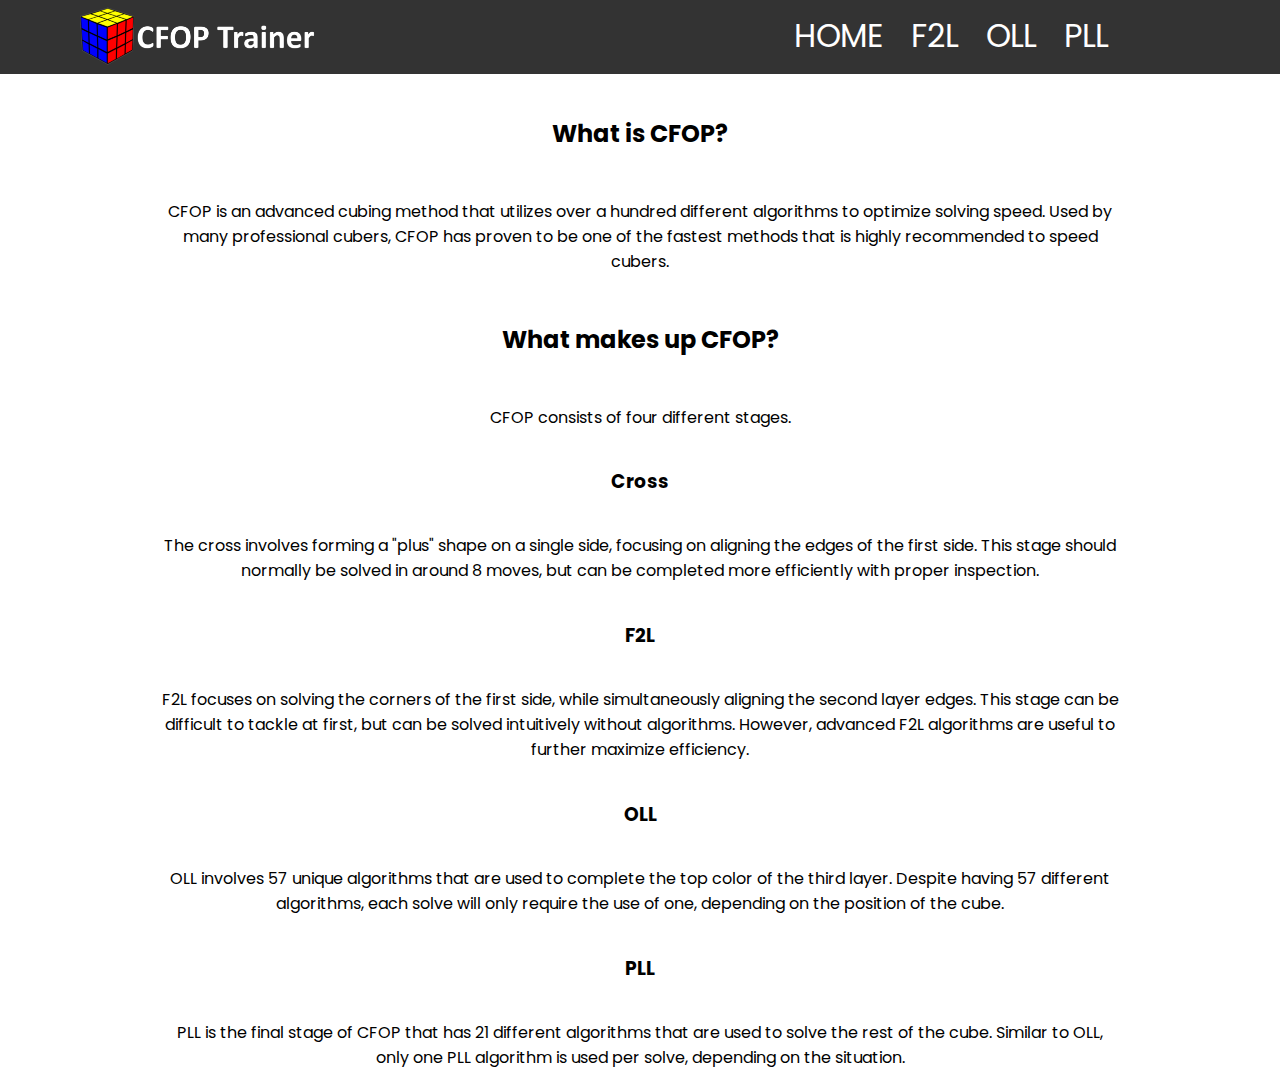
==== F2L.html @ bb2bc138 "initialcommit" ====
<!DOCTYPE html>
<html lang="en">
<head>
    <meta charset="UTF-8">
    <meta http-equiv="X-UA-Compatible" content="IE=edge">
    <meta name="viewport" content="width=device-width, initial-scale=1.0">
    <link rel="stylesheet" href="styles.css">
    <link rel="preconnect" href="https://fonts.googleapis.com">
    <link rel="preconnect" href="https://fonts.gstatic.com" crossorigin>
    <link href="https://fonts.googleapis.com/css2?family=Poppins:ital,wght@0,200;0,400;0,600;0,700;1,100&display=swap" rel="stylesheet">
    <title>CFOP Trainer</title>
</head>
<body>
    <section class="header">
        <nav>
            <a href="index.html"><img src="images/cfopLogo.png"></a>
            <div class="nav-links">
                <ul class="navigation">
                    <li><a href="index.html">HOME</a></li>
                    <li><a href="F2L.html">F2L</a></li>
                    <li><a href="OLL.html">OLL</a></li>
                    <li><a href="PLL.html">PLL</a></li>
                </ul> 
            </div>
        </nav>
    </section>
    <main>
        <div class="info">
            <h2 class="heading">What is CFOP?</h2>
            <p class="body">
                CFOP is an advanced cubing method that utilizes over a hundred different algorithms to optimize solving speed. Used by many professional cubers, CFOP has proven to be one of the fastest methods that is highly recommended to speed cubers.
            </p>
        </div>
        <div class="steps">
            <h2 class="heading">What makes up CFOP?</h2>
            <p class="body">CFOP consists of four different stages.</p>
            <div class="cross">
                <h3 class="stepHeading">Cross</h3>
                <p class="body">
                    The cross involves forming a "plus" shape on a single side, focusing on aligning the edges of the first side. This stage should normally be solved in around 8 moves, but can be completed more efficiently with proper inspection.
                </p>
            </div>
            <div class="f2l">
                <h3 class="stepHeading">F2L</h3>
                <p class="body">
                    F2L focuses on solving the corners of the first side, while simultaneously aligning the second layer edges. This stage can be difficult to tackle at first, but can be solved intuitively without algorithms. However, advanced F2L algorithms are useful to further maximize efficiency.
                </p>
            </div>
            <div class="oll">
                <h3 class="stepHeading">OLL</h3>
                <p class="body">
                    OLL involves 57 unique algorithms that are used to complete the top color of the third layer. Despite having 57 different algorithms, each solve will only require the use of one, depending on the position of the cube.
                </p>
            </div>
            <div class="pll">
                <h3 class="stepHeading">PLL</h3>
                <p class="body">
                    PLL is the final stage of CFOP that has 21 different algorithms that are used to solve the rest of the cube. Similar to OLL, only one PLL algorithm is used per solve, depending on the situation.
                </p>
            </div>
        </div>
    </main>
</body>
</html>
---- styles.css ----
* {
    margin: 0;
    padding: 0;
    font-family: 'Poppins', sans-serif;
}
main {
    padding-top: 7.5vh;
}
.title {
    height: 92.5vh;
    width: 100%;
    background-image: linear-gradient(rgba(4,9,30,0.7),rgba(4,9,30,0.7)),url(images/cfopHome.png);
    background-position: center;
    background-size: cover;
}
/*
.homeTitle {
    top: 50%;
    left: 50%;
    transform: translate(-50%,-50%);
    position: absolute;
    color: white;
    text-align: center;
}
*/
.homeTitle {
    padding: 37.25vh 0;
    color: white;
    text-align: center;
}
.homeTitle h1 {
    font-size: 6vh;
}
.homeTitle p {
    font-size: 3vh;
}
.heading {
    color: black;
    text-align: center;
    padding: 2em;
}

.stepHeading {
    color: black;
    text-align: center;
    padding: 2em;
}

.body {
    color: black;
    text-align: center;
    padding-left: 10em;
    padding-right: 10em;
}
nav {
    display: flex;
    justify-content: space-between;
    align-items: center;
    background-color: #333;
    position: fixed;
    width: 100%;
    overflow: hidden;
}
nav img {
    width: 15em;
    margin-left: 5em;
}
.nav-links {
    flex: 1;
    text-align: right;
    margin-right: 10em;
}
.nav-links ul li {
    list-style: none;
    display: inline-block;
    padding: 8px 12px;
}
.nav-links ul li a {
    color: #fff;
    text-decoration: none;
    font-size: 2em;
}
.nav-links ul li::after {
    content: '';
    width: 0%;
    height: 2px;
    background: #f44336;
    display: block;
    margin: auto;
    transition: 0.5s;
}
.nav-links ul li:hover::after{
    width: 100%;
}
.infoHome { 
    margin: 2em;
}
/*
.navigation {
    list-style-type: none;
    margin: 0;
    padding: 0;
    overflow: hidden;
    background-color: #333;
    position: fixed;
    top: 0;
    width: 100%;
}

.navigation li {
    float: left;
}

.navigation li a {
    display: block;
    color: white;
    text-align: center;
    padding: 1em 1em;
    text-decoration: none;
}

.navigation li a:hover {
    background-color: #111;
}
*/
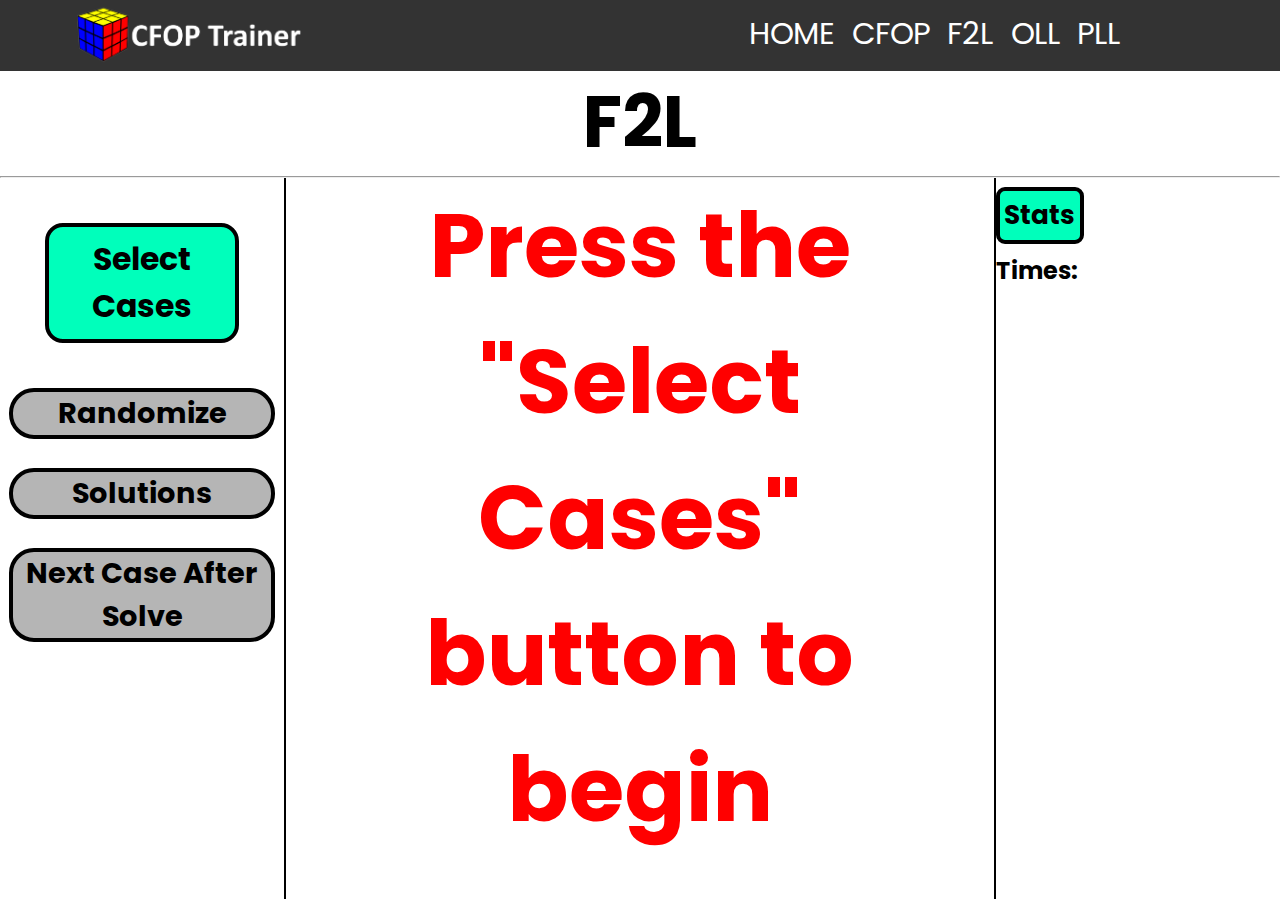
==== commit 2a4f55a9: "updated f2l capabilties" ====
--- a/F2L.html
+++ b/F2L.html
@@ -8,7 +8,10 @@
     <link rel="preconnect" href="https://fonts.googleapis.com">
     <link rel="preconnect" href="https://fonts.gstatic.com" crossorigin>
     <link href="https://fonts.googleapis.com/css2?family=Poppins:ital,wght@0,200;0,400;0,600;0,700;1,100&display=swap" rel="stylesheet">
+    <link rel="stylesheet" href="https://cdnjs.cloudflare.com/ajax/libs/font-awesome/4.7.0/css/font-awesome.min.css">
     <title>CFOP Trainer</title>
+    <link rel="icon" href="https://i.pinimg.com/originals/e9/ea/11/e9ea1149359a3d087f5bd946372ab840.png">
+    <script defer src="F2L.js"></script>
 </head>
 <body>
     <section class="header">
@@ -17,6 +20,7 @@
             <div class="nav-links">
                 <ul class="navigation">
                     <li><a href="index.html">HOME</a></li>
+                    <li><a href="CFOP.html">CFOP</a></li>
                     <li><a href="F2L.html">F2L</a></li>
                     <li><a href="OLL.html">OLL</a></li>
                     <li><a href="PLL.html">PLL</a></li>
@@ -25,40 +29,191 @@
         </nav>
     </section>
     <main>
-        <div class="info">
-            <h2 class="heading">What is CFOP?</h2>
-            <p class="body">
-                CFOP is an advanced cubing method that utilizes over a hundred different algorithms to optimize solving speed. Used by many professional cubers, CFOP has proven to be one of the fastest methods that is highly recommended to speed cubers.
-            </p>
+        <div class="f2lHeading">
+            <h1>F2L</h1>
+            <hr>
         </div>
-        <div class="steps">
-            <h2 class="heading">What makes up CFOP?</h2>
-            <p class="body">CFOP consists of four different stages.</p>
-            <div class="cross">
-                <h3 class="stepHeading">Cross</h3>
-                <p class="body">
-                    The cross involves forming a "plus" shape on a single side, focusing on aligning the edges of the first side. This stage should normally be solved in around 8 moves, but can be completed more efficiently with proper inspection.
-                </p>
-            </div>
-            <div class="f2l">
-                <h3 class="stepHeading">F2L</h3>
-                <p class="body">
-                    F2L focuses on solving the corners of the first side, while simultaneously aligning the second layer edges. This stage can be difficult to tackle at first, but can be solved intuitively without algorithms. However, advanced F2L algorithms are useful to further maximize efficiency.
-                </p>
-            </div>
-            <div class="oll">
-                <h3 class="stepHeading">OLL</h3>
-                <p class="body">
-                    OLL involves 57 unique algorithms that are used to complete the top color of the third layer. Despite having 57 different algorithms, each solve will only require the use of one, depending on the position of the cube.
-                </p>
-            </div>
-            <div class="pll">
-                <h3 class="stepHeading">PLL</h3>
-                <p class="body">
-                    PLL is the final stage of CFOP that has 21 different algorithms that are used to solve the rest of the cube. Similar to OLL, only one PLL algorithm is used per solve, depending on the situation.
-                </p>
-            </div>
-        </div>
+        <section class="f2lPanels">
+            <div class="leftPanelF2l">
+                <button data-modal-target="#cases-1" class="casesF2l">
+                    <h3 class="casesHeading">Select Cases</h3>
+                </button>
+                <div class="cases" id="cases-1">
+                    <div class="casesHeader">
+                        <div class="casesTitle">Select Desired F2L Cases</div>
+                        <button data-close-button class="casesClose">&times;</button>
+                    </div>
+                    <div class="casesContent">
+                        <input type="checkbox" id="caseF2l1" class="casesDisplay" name="casesChosen"/>
+                        <label for="caseF2l1" class="caseSelectF2l"><img src="images/casef2l1.png" /></label>
+                        <input type="checkbox" id="caseF2l2" class="casesDisplay" name="casesChosen"/>
+                        <label for="caseF2l2" class="caseSelectF2l"><img src="images/casef2l2.png" /></label>
+                        <input type="checkbox" id="caseF2l3" class="casesDisplay" name="casesChosen"/>
+                        <label for="caseF2l3" class="caseSelectF2l"><img src="images/casef2l3.png" /></label>
+                        <input type="checkbox" id="caseF2l4" class="casesDisplay" name="casesChosen"/>
+                        <label for="caseF2l4" class="caseSelectF2l"><img src="images/casef2l4.png" /></label>
+                        <input type="checkbox" id="caseF2l5" class="casesDisplay" name="casesChosen"/>
+                        <label for="caseF2l5" class="caseSelectF2l"><img src="images/casef2l5.png" /></label>
+                        <input type="checkbox" id="caseF2l6" class="casesDisplay" name="casesChosen"/>
+                        <label for="caseF2l6" class="caseSelectF2l"><img src="images/casef2l6.png" /></label>
+                        <input type="checkbox" id="caseF2l7" class="casesDisplay" name="casesChosen"/>
+                        <label for="caseF2l7" class="caseSelectF2l"><img src="images/casef2l7.png" /></label>
+                        <input type="checkbox" id="caseF2l8" class="casesDisplay" name="casesChosen"/>
+                        <label for="caseF2l8" class="caseSelectF2l"><img src="images/casef2l8.png" /></label>
+                        <input type="checkbox" id="caseF2l9" class="casesDisplay" name="casesChosen"/>
+                        <label for="caseF2l9" class="caseSelectF2l"><img src="images/casef2l9.png" /></label>
+                        <input type="checkbox" id="caseF2l10" class="casesDisplay" name="casesChosen"/>
+                        <label for="caseF2l10" class="caseSelectF2l"><img src="images/casef2l10.png" /></label>
+                        <input type="checkbox" id="caseF2l11" class="casesDisplay" name="casesChosen"/>
+                        <label for="caseF2l11" class="caseSelectF2l"><img src="images/casef2l11.png" /></label>
+                        <input type="checkbox" id="caseF2l12" class="casesDisplay" name="casesChosen"/>
+                        <label for="caseF2l12" class="caseSelectF2l"><img src="images/casef2l12.png" /></label>
+                        <input type="checkbox" id="caseF2l13" class="casesDisplay" name="casesChosen"/>
+                        <label for="caseF2l13" class="caseSelectF2l"><img src="images/casef2l13.png" /></label>
+                        <input type="checkbox" id="caseF2l14" class="casesDisplay" name="casesChosen"/>
+                        <label for="caseF2l14" class="caseSelectF2l"><img src="images/casef2l14.png" /></label>
+                        <input type="checkbox" id="caseF2l15" class="casesDisplay" name="casesChosen"/>
+                        <label for="caseF2l15" class="caseSelectF2l"><img src="images/casef2l15.png" /></label>
+                        <input type="checkbox" id="caseF2l16" class="casesDisplay" name="casesChosen"/>
+                        <label for="caseF2l16" class="caseSelectF2l"><img src="images/casef2l16.png" /></label>
+                        <input type="checkbox" id="caseF2l17" class="casesDisplay" name="casesChosen"/>
+                        <label for="caseF2l17" class="caseSelectF2l"><img src="images/casef2l17.png" /></label>
+                        <input type="checkbox" id="caseF2l18" class="casesDisplay" name="casesChosen"/>
+                        <label for="caseF2l18" class="caseSelectF2l"><img src="images/casef2l18.png" /></label>
+                        <input type="checkbox" id="caseF2l19" class="casesDisplay" name="casesChosen"/>
+                        <label for="caseF2l19" class="caseSelectF2l"><img src="images/casef2l19.png" /></label>
+                        <input type="checkbox" id="caseF2l20" class="casesDisplay" name="casesChosen"/>
+                        <label for="caseF2l20" class="caseSelectF2l"><img src="images/casef2l20.png" /></label>
+                        <input type="checkbox" id="caseF2l21" class="casesDisplay" name="casesChosen"/>
+                        <label for="caseF2l21" class="caseSelectF2l"><img src="images/casef2l21.png" /></label>
+                        <input type="checkbox" id="caseF2l22" class="casesDisplay" name="casesChosen"/>
+                        <label for="caseF2l22" class="caseSelectF2l"><img src="images/casef2l22.png" /></label>
+                        <input type="checkbox" id="caseF2l23" class="casesDisplay" name="casesChosen"/>
+                        <label for="caseF2l23" class="caseSelectF2l"><img src="images/casef2l23.png" /></label>
+                        <input type="checkbox" id="caseF2l24" class="casesDisplay" name="casesChosen"/>
+                        <label for="caseF2l24" class="caseSelectF2l"><img src="images/casef2l24.png" /></label>
+                        <input type="checkbox" id="caseF2l25" class="casesDisplay" name="casesChosen"/>
+                        <label for="caseF2l25" class="caseSelectF2l"><img src="images/casef2l25.png" /></label>
+                        <input type="checkbox" id="caseF2l26" class="casesDisplay" name="casesChosen"/>
+                        <label for="caseF2l26" class="caseSelectF2l"><img src="images/casef2l26.png" /></label>
+                        <input type="checkbox" id="caseF2l27" class="casesDisplay" name="casesChosen"/>
+                        <label for="caseF2l27" class="caseSelectF2l"><img src="images/casef2l27.png" /></label>
+                        <input type="checkbox" id="caseF2l28" class="casesDisplay" name="casesChosen"/>
+                        <label for="caseF2l28" class="caseSelectF2l"><img src="images/casef2l28.png" /></label>
+                        <input type="checkbox" id="caseF2l29" class="casesDisplay" name="casesChosen"/>
+                        <label for="caseF2l29" class="caseSelectF2l"><img src="images/casef2l29.png" /></label>
+                        <input type="checkbox" id="caseF2l30" class="casesDisplay" name="casesChosen"/>
+                        <label for="caseF2l30" class="caseSelectF2l"><img src="images/casef2l30.png" /></label>
+                        <input type="checkbox" id="caseF2l31" class="casesDisplay" name="casesChosen"/>
+                        <label for="caseF2l31" class="caseSelectF2l"><img src="images/casef2l31.png" /></label>
+                        <input type="checkbox" id="caseF2l32" class="casesDisplay" name="casesChosen"/>
+                        <label for="caseF2l32" class="caseSelectF2l"><img src="images/casef2l32.png" /></label>
+                        <input type="checkbox" id="caseF2l33" class="casesDisplay" name="casesChosen"/>
+                        <label for="caseF2l33" class="caseSelectF2l"><img src="images/casef2l33.png" /></label>
+                        <input type="checkbox" id="caseF2l34" class="casesDisplay" name="casesChosen"/>
+                        <label for="caseF2l34" class="caseSelectF2l"><img src="images/casef2l34.png" /></label>
+                        <input type="checkbox" id="caseF2l35" class="casesDisplay" name="casesChosen"/>
+                        <label for="caseF2l35" class="caseSelectF2l"><img src="images/casef2l35.png" /></label>
+                        <input type="checkbox" id="caseF2l36" class="casesDisplay" name="casesChosen"/>
+                        <label for="caseF2l36" class="caseSelectF2l"><img src="images/casef2l36.png" /></label>
+                        <input type="checkbox" id="caseF2l37" class="casesDisplay" name="casesChosen"/>
+                        <label for="caseF2l37" class="caseSelectF2l"><img src="images/casef2l37.png" /></label>
+                        <input type="checkbox" id="caseF2l38" class="casesDisplay" name="casesChosen"/>
+                        <label for="caseF2l38" class="caseSelectF2l"><img src="images/casef2l38.png" /></label>
+                        <input type="checkbox" id="caseF2l39" class="casesDisplay" name="casesChosen"/>
+                        <label for="caseF2l39" class="caseSelectF2l"><img src="images/casef2l39.png" /></label>
+                        <input type="checkbox" id="caseF2l40" class="casesDisplay" name="casesChosen"/>
+                        <label for="caseF2l40" class="caseSelectF2l"><img src="images/casef2l40.png" /></label>
+                        <input type="checkbox" id="caseF2l41" class="casesDisplay" name="casesChosen"/>
+                        <label for="caseF2l41" class="caseSelectF2l"><img src="images/casef2l41.png" /></label>
+                        <input type="checkbox" id="caseF2l42" class="casesDisplay" name="casesChosen"/>
+                        <label for="caseF2l42" class="caseSelectF2l"><img src="images/casef2l42.png" /></label>
+                        <input type="checkbox" id="caseF2l43" class="casesDisplay" name="casesChosen"/>
+                        <label for="caseF2l43" class="caseSelectF2l"><img src="images/casef2l43.png" /></label>
+                        <input type="checkbox" id="caseF2l44" class="casesDisplay" name="casesChosen"/>
+                        <label for="caseF2l44" class="caseSelectF2l"><img src="images/casef2l44.png" /></label>
+                        <input type="checkbox" id="caseF2l45" class="casesDisplay" name="casesChosen"/>
+                        <label for="caseF2l45" class="caseSelectF2l"><img src="images/casef2l45.png" /></label>
+                        <input type="checkbox" id="caseF2l46" class="casesDisplay" name="casesChosen"/>
+                        <label for="caseF2l46" class="caseSelectF2l"><img src="images/casef2l46.png" /></label>
+                        <input type="checkbox" id="caseF2l47" class="casesDisplay" name="casesChosen"/>
+                        <label for="caseF2l47" class="caseSelectF2l"><img src="images/casef2l47.png" /></label>
+                        <input type="checkbox" id="caseF2l48" class="casesDisplay" name="casesChosen"/>
+                        <label for="caseF2l48" class="caseSelectF2l"><img src="images/casef2l48.png" /></label>
+                        <input type="checkbox" id="caseF2l49" class="casesDisplay" name="casesChosen"/>
+                        <label for="caseF2l49" class="caseSelectF2l"><img src="images/casef2l49.png" /></label>
+                        <input type="checkbox" id="caseF2l50" class="casesDisplay" name="casesChosen"/>
+                        <label for="caseF2l50" class="caseSelectF2l"><img src="images/casef2l50.png" /></label>
+                        <input type="checkbox" id="caseF2l51" class="casesDisplay" name="casesChosen"/>
+                        <label for="caseF2l51" class="caseSelectF2l"><img src="images/casef2l51.png" /></label>
+                        <input type="checkbox" id="caseF2l52" class="casesDisplay" name="casesChosen"/>
+                        <label for="caseF2l52" class="caseSelectF2l"><img src="images/casef2l52.png" /></label>
+                        <input type="checkbox" id="caseF2l53" class="casesDisplay" name="casesChosen"/>
+                        <label for="caseF2l53" class="caseSelectF2l"><img src="images/casef2l53.png" /></label>
+                    </div>
+                </div>
+                <br>
+                <input type="checkbox" id="randomizeF2l" onkeyup="event.preventDefault()">
+                <label for="randomizeF2l" class="options"><h2>Randomize</h2></label>
+                <br>
+                <input type="checkbox" id="showSolutionsF2l" onclick="showSolution()" onkeyup="event.preventDefault()">
+                <label for="showSolutionsF2l" class="options"><h2>Solutions</h2></label>
+                <br>
+                <input type="checkbox" id="nextCaseF2l" onclick="changeNextCase()" onkeyup="event.preventDefault()">
+                <label for="nextCaseF2l" class="options"><h2>Next Case After Solve</h2></label>
+            </div>
+            <div class="centerPanelF2l">
+                <h1 id="tempCentral">Press the "Select Cases" button to begin</h1>
+                <div id="centralDisplay">
+                    <h2 id="scramble">Scramble: F' U2 L' U' L2 F L'</h2>
+                    <img src="images/f2lCubeTest.PNG" id="mainImage">
+                    <div class="timerPosition">
+                        <div></div>
+                        <div class="timerF2l">
+                            <p id="min">00</p>
+                            <p id="colon">:</p>
+                            <p id="sec">00</p>
+                            <p id="colon1">:</p>
+                            <p id="mil">00</p>
+                        </div>
+                        <div></div>
+                    </div>
+                    <button id="nextCase" onclick="moveNextCase()" onkeyup="event.preventDefault()">Next Case</button>
+                    <p id="solutionsF2l">Solution: y U (L' U L) U' (L' U' L)</p>
+                </div>
+            </div>
+            <div class="rightPanelF2l">
+                <button data-modal-target-stats="#stats-1" id="statsF2l">
+                    <h3 class="statsHeading">Stats</h3>
+                </button>
+                <div class="stats" id="stats-1">
+                    <div class="statsHeader">
+                        <div class="statsTitle">Statistics</div>
+                        <button data-close-button-stats class="statsClose">&times;</button>
+                    </div>
+                    <div class="statsContent">
+                        <div id="statsRow1">
+                            <p id="best">Best: 00:00:00</p>
+                            <p id="worst">Worst: 00:00:00</p>
+                            <p id="average">Average: 00:00:00</p>
+                            <p id="median">Median: 00:00:00</p>
+                            <p id="sDeviation">Standard Deviation: 00:00:00</p>
+                        </div>
+                        <div id="statsRow2">
+                            <p id="fiveAverage">Average of Last 5: 00:00:00</p>
+                            <p id="threeOfFive">Median Three of Five: 00:00:00</p>
+                            <p id="bestThree">Best Three of Five: 00:00:00</p>
+                        </div>
+                    </div>
+                </div>
+                <!--<button id="statsF2l">Stats</button>-->
+                <h2>Times:</h2>
+                <table id="times">
+                </table>
+            </div>
+        </section>
+        <div id="overlay"></div>
+        <div id="overlayStats"></div>
     </main>
 </body>
 </html>--- a/styles.css
+++ b/styles.css
@@ -2,6 +2,10 @@
     margin: 0;
     padding: 0;
     font-family: 'Poppins', sans-serif;
+}
+img {
+    width: 100%;
+    height: auto;
 }
 main {
     padding-top: 7.5vh;
@@ -24,16 +28,197 @@
 }
 */
 .homeTitle {
-    padding: 37.25vh 0;
+    padding: 30.25vh 0;
     color: white;
     text-align: center;
 }
 .homeTitle h1 {
+    font-size: 10vh;
+}
+.homeTitle p {
     font-size: 6vh;
 }
-.homeTitle p {
+.infoLearn { 
+    height: 92.5vh;
+    width: 100%;
+    background-image: linear-gradient(rgba(4,9,30,0.7),rgba(4,9,30,0.7)),url(images/cfopLearn.png);
+    background-position: center;
+    background-size: cover;
+}
+.headingLearn {
+    padding: 30.25vh 0;
+    color: white;
+    text-align: center;
+}
+.headingLearn h1 {
+    font-size: 10vh;
+}
+.headingLearn p {
+    font-size: 4vh;
+    margin: 0 20vh;
+}
+.stepsIntro {
+    text-align: center;
+    padding: 10vh;
+}
+.stepsIntro h2 {
+    font-size: 6vh;
+}
+.stepsIntro p {
     font-size: 3vh;
 }
+.steps {
+    display: grid;
+    grid-gap: 10vh;
+    grid-template-areas:
+        "cross f2l"
+        "oll pll";
+}
+.steps > button {
+    border-radius: 2vh;
+    border: 2px solid #000000;
+}
+.stepsCross {
+    color: white;
+    background-image: linear-gradient(rgba(4,9,30,0.7),rgba(4,9,30,0.7)),url(images/cfopCross.png);
+    background-position: center;
+    background-size: 100%;
+    padding: 10vh 0;
+    margin-left: 10vh;
+    text-align: center;
+    font-size: 10vh;
+    cursor: pointer;
+}
+.stepsF2l {
+    color: white;
+    background-image: linear-gradient(rgba(4,9,30,0.7),rgba(4,9,30,0.7)),url(images/cfopF2L.png);
+    background-position: center;
+    background-size: 100%;
+    padding: 10vh 9vh;
+    margin-right: 10vh;
+    text-align: center;
+    font-size: 10vh;
+    cursor: pointer;
+}
+.stepsOll {
+    color: white;
+    background-image: linear-gradient(rgba(4,9,30,0.7),rgba(4,9,30,0.7)),url(images/cfopOLL.png);
+    background-position: center;
+    background-size: 100%;
+    padding: 10vh 0;
+    margin-left: 10vh;
+    margin-bottom: 10vh;
+    text-align: center;
+    font-size: 10vh;
+    cursor: pointer;
+}
+.stepsPll {
+    color: white;
+    background-image: linear-gradient(rgba(4,9,30,0.7),rgba(4,9,30,0.7)),url(images/cfopPLL.png);
+    background-position: center;
+    background-size: 100%;
+    padding: 10vh 0;
+    margin-right: 10vh;
+    margin-bottom: 10vh;
+    text-align: center;
+    font-size: 10vh;
+    cursor: pointer;
+}
+.popup {
+    position: fixed;
+    top: 50%;
+    left: 50%;
+    transform: translate(-50%, -50%) scale(0);
+    transition: 200ms ease-in-out;
+    border: none;
+    z-index: 10;
+    background-color: white;
+    width: 500px;
+    max-width: 80%;
+    box-shadow: 5px 5px;
+}
+.popup.active {
+    transform: translate(-50%, -50%) scale(1);
+}
+.popupHeader {
+    padding: 10px 15px;
+    display: flex;
+    justify-content: space-between;
+    align-items: center;
+    border-bottom: 1px solid black;
+}
+.popupHeader .popupTitle {
+    font-size: 1.25rem;
+    font-weight: bold;
+}
+.popupHeader .popupClose {
+    cursor: pointer;
+    border: none;
+    outline: none;
+    background: none;
+    font-size: 1.25rem;
+    font-weight: bold;
+}
+.popupContent {
+    padding: 10px 15px;
+}
+#overlay {
+    position: fixed;
+    opacity: 0;
+    top: 0;
+    left: 0;
+    right: 0;
+    bottom: 0;
+    background-color: rgba(0,0,0,0.5);
+    pointer-events: none;
+}
+#overlay.active {
+    opacity: 1;
+    pointer-events: all;
+}
+/*
+.popup .overlay {
+    position: fixed;
+    top: 0px;
+    left: 0px;
+    width: 100vw;
+    height: 100vh;
+    background: rgba(0, 0, 0, 0, 0.7);
+    z-index: 1;
+}
+.popup .content {
+    position: absolute;
+    top: 50%;
+    left: 50%;
+    transform: translate(-50%,-50%) scale(0);
+    background: #fff;
+    width: 450px;
+    height: 220px;
+    z-index: 2;
+    text-align: center;
+    padding: 20px;
+    box-sizing: border-box;
+}
+.popup .close-btn {
+    position: absolute;
+    right: 20px;
+    top: 20px;
+    width: 30px;
+    height: 30px;
+    background: #222;
+    color: #fff;
+    text-align: center;
+    border-radius: 50%;
+}
+.popup.active .overlay {
+    display: block;
+}
+.popup.active .content {
+    transition: all 399ms ease-in-out;
+    transform: translate(-50%,-50%) scale(1);
+}
+*/
+/*
 .heading {
     color: black;
     text-align: center;
@@ -52,6 +237,7 @@
     padding-left: 10em;
     padding-right: 10em;
 }
+*/
 nav {
     display: flex;
     justify-content: space-between;
@@ -60,25 +246,26 @@
     position: fixed;
     width: 100%;
     overflow: hidden;
+    z-index: 20;
 }
 nav img {
-    width: 15em;
-    margin-left: 5em;
+    width: 25.5vh;
+    margin-left: 8.5vh;
 }
 .nav-links {
     flex: 1;
     text-align: right;
-    margin-right: 10em;
+    margin-right: 17vh;
 }
 .nav-links ul li {
     list-style: none;
     display: inline-block;
-    padding: 8px 12px;
+    padding: 0.5vh 0.75vh;
 }
 .nav-links ul li a {
     color: #fff;
     text-decoration: none;
-    font-size: 2em;
+    font-size: 3.4vh;
 }
 .nav-links ul li::after {
     content: '';
@@ -92,8 +279,162 @@
 .nav-links ul li:hover::after{
     width: 100%;
 }
+.learn-btn {
+    display: inline-block;
+    text-decoration: none;
+    color: #fff;
+    border: 1px solid #fff;
+    padding: 1vh 2vh;
+    font-size: 3vh;
+    background: transparent;
+    position: relative;
+    cursor: pointer;
+    margin-top: 5vh;
+}
+.learn-btn:hover {
+    border: 1px solid #f44336;
+    background: #f44336;
+    transition: 1s;
+}
 .infoHome { 
-    margin: 2em;
+    padding: 2em;
+    display: flex;
+}
+.infoHome p {
+    font-size: 5vh;
+    font-weight: 700;
+    margin-left: 5vh;
+    margin-top: 5vh;
+}
+.infoImg {
+    width: 30%;
+    height: auto;
+    margin: 0 10vh;
+}
+.steps button:hover {
+    transform: scale(1.2) perspective(1px);
+    transition: 0.5s;
+}
+.f2lHeading {
+    font-size: 4vh;
+    text-align: center;
+}
+.footer {
+    width: 100%;
+    text-align: center;
+    padding: 30px 0;
+    background-color: #c9c9c9;
+}
+.footer h4 {
+    margin-bottom: 1vh;
+    margin-top: 20px;
+    font-weight: 600;
+}
+.footer a {
+    color: black;
+}
+.icons .fa {
+    color: #f44336;
+    margin: 0 13px;
+    cursor: pointer;
+    padding: 18px 0;
+    margin-bottom: 1vh;
+}
+.f2lPanels {
+    width: 100%;
+    display: grid;
+    grid-template-columns: 1fr 2.5fr 1fr;
+}
+.leftPanelF2l button {
+    text-decoration: none;
+    color: black;
+    border: 0.5vh solid black;
+    border-radius: 2vh;
+    font-size: 3vh;
+    background: #00ffbb;
+    position: relative;
+    cursor: pointer;
+    padding: 1vh;
+    margin: 5vh;
+}
+.leftPanelF2l input {
+    margin: 2vh 5vh;
+}
+.leftPanelF2l label {
+    font-size: 1.5vw;
+}
+.centerPanelF2l {
+    border-right: 2px solid black;
+    border-left: 2px solid black;
+    height: 80.2vh;
+}
+#tempCentral {
+    display: block;
+    text-align: center;
+    font-size: 10vh;
+    margin: 0 10vh;
+    color: red;
+}
+#centralDisplay {
+    display: none;
+}
+.centerPanelF2l h2 {
+    text-align: center;
+}
+.centerPanelF2l img {
+    display: block;
+    width: auto;
+    height: 40vh;
+    margin-left: auto;
+    margin-right: auto;
+    margin-top: 1vh;
+    margin-bottom: 0;
+}
+.timerPosition {
+    display: grid;
+    grid-template-columns: 20% 60% 20%;
+}
+.timerF2l {
+    font-size: 10vh;
+    font-weight: 600;
+    text-align: center;
+    margin-bottom: 1vh;
+    display: grid;
+    grid-template-columns: 0.5fr 0.5fr 0.5fr 0.5fr 0.5fr;
+}
+#nextCase {
+    display: block;
+    text-decoration: none;
+    color: black;
+    border: 0.5vh solid black;
+    border-radius: 1vh;
+    font-size: 2.5vh;
+    background: #00ffbb;
+    position: relative;
+    cursor: pointer;
+    margin: 0 auto;
+    padding: 1%;
+}
+#solutionsF2l {
+    display: none;
+    text-align: center;
+    font-size: 3vh;
+    margin-top: 3vh;
+}
+#statsF2l {
+    text-decoration: none;
+    color: black;
+    border: 0.5vh solid black;
+    border-radius: 1vh;
+    font-size: 2.5vh;
+    background: #00ffbb;
+    position: relative;
+    cursor: pointer;
+    padding: 0.5vh;
+    margin: 1vh 0;
+}
+.rightPanelF2l th {
+    border:1px solid black;
 }
 /*
 .navigation {
@@ -122,4 +463,176 @@
 .navigation li a:hover {
     background-color: #111;
 }
-*/+*/
+
+
+.casesDisplay {
+    display: none;
+}
+.caseSelectF2l img{
+    display: block;
+    border: 1px solid;
+    border-radius: 25px;
+    margin-left: auto;
+    margin-right: auto;
+    width: 1fr;
+    height: 1fr;
+    z-index: -10;
+}
+:checked+.caseSelectF2l img {
+    transform: scale(0.9);
+    box-shadow: 0 0 5px #333;
+    z-index: -1;
+    border: 5px solid;
+    border-color: #ff3c00;
+    margin-top: -4px;
+    margin-bottom: -4px;
+  }
+
+.cases {
+    position: fixed;
+    top: 50%;
+    left: 50%;
+    transform: translate(-50%, -50%) scale(0);
+    transition: 200ms ease-in-out;
+    border: none;
+    z-index: 10;
+    background-color: white;
+    width: 80%;
+    max-width: 80%;
+    box-shadow: 5px 5px;
+    max-height: 80%;
+    overflow: auto;
+}
+.cases.active {
+    transform: translate(-50%, -50%) scale(1);
+}
+.casesHeader {
+    width: 100%;
+    padding: 0px 1%;
+    margin: 0;
+    display: flex;
+    justify-content: space-between;
+    align-items: center;
+    border-bottom: 1px solid black;
+}
+.casesHeader .casesTitle {
+    font-size: 1.25rem;
+    font-weight: bold;
+}
+.casesHeader .casesClose {
+    cursor: pointer;
+    border: none;
+    outline: none;
+    background: none;
+    font-size: 1.25rem;
+    font-weight: bold;
+}
+.casesContent {
+    padding-top: 15px;
+    width: 100%;
+    padding-bottom: 15px;
+    padding-left: 10px;
+    padding-right: 10px;
+    display: grid;
+    grid-template-columns: 10% 10% 10% 10% 10% 10% 10% 10% 10%;
+    grid-gap: 1.25%;
+    z-index: -9;
+    height: 100%;
+}
+#randomizeF2l {
+    display: none;
+}
+#showSolutionsF2l {
+    display: none;
+}
+#nextCaseF2l {
+    display: none;
+}
+.options h2 {
+    border: 0.5vh solid;
+    border-radius: 25px;
+    margin: 0 1vh;
+    height: 0.5fr;
+    text-align: center;
+    background-color: #b5b5b5;
+    user-select: none;
+}
+:checked+.options h2 {
+    transform: scale(0.9);
+    box-shadow: 0 0 5px #333;
+    z-index: -1;
+    border: 5px solid;
+    border-color: #ff3c00;
+    background-color: yellow;
+    margin: 0px;
+  }
+#times {
+    width: 100%;
+}
+.stats {
+    position: fixed;
+    top: 50%;
+    left: 50%;
+    transform: translate(-50%, -50%) scale(0);
+    transition: 200ms ease-in-out;
+    border: none;
+    z-index: 10;
+    background-color: white;
+    width: auto;
+    box-shadow: 5px 5px;
+    height: auto;
+}
+.stats.active {
+    transform: translate(-50%, -50%) scale(1);
+}
+.statsHeader {
+    padding: 10px 15px;
+    display: flex;
+    justify-content: space-between;
+    align-items: center;
+    border-bottom: 1px solid black;
+}
+.statsHeader .statsTitle {
+    font-size: 1.25rem;
+    font-weight: bold;
+}
+.statsHeader .statsClose {
+    cursor: pointer;
+    border: none;
+    outline: none;
+    background: none;
+    font-size: 1.25rem;
+    font-weight: bold;
+}
+.statsContent {
+    padding: 10px 15px;
+}
+#overlayStats {
+    position: fixed;
+    opacity: 0;
+    top: 0;
+    left: 0;
+    right: 0;
+    bottom: 0;
+    background-color: rgba(0,0,0,0.5);
+    pointer-events: none;
+}
+#overlayStats.active {
+    opacity: 1;
+    pointer-events: all;
+}
+#statsRow1 {
+    display: inline-block;
+    vertical-align: top;
+}
+#statsRow1 p {
+    margin: 1vh;
+}
+#statsRow2 {
+    display: inline-block;
+    vertical-align: top;
+}
+#statsRow2 p {
+    margin: 1vh;
+}